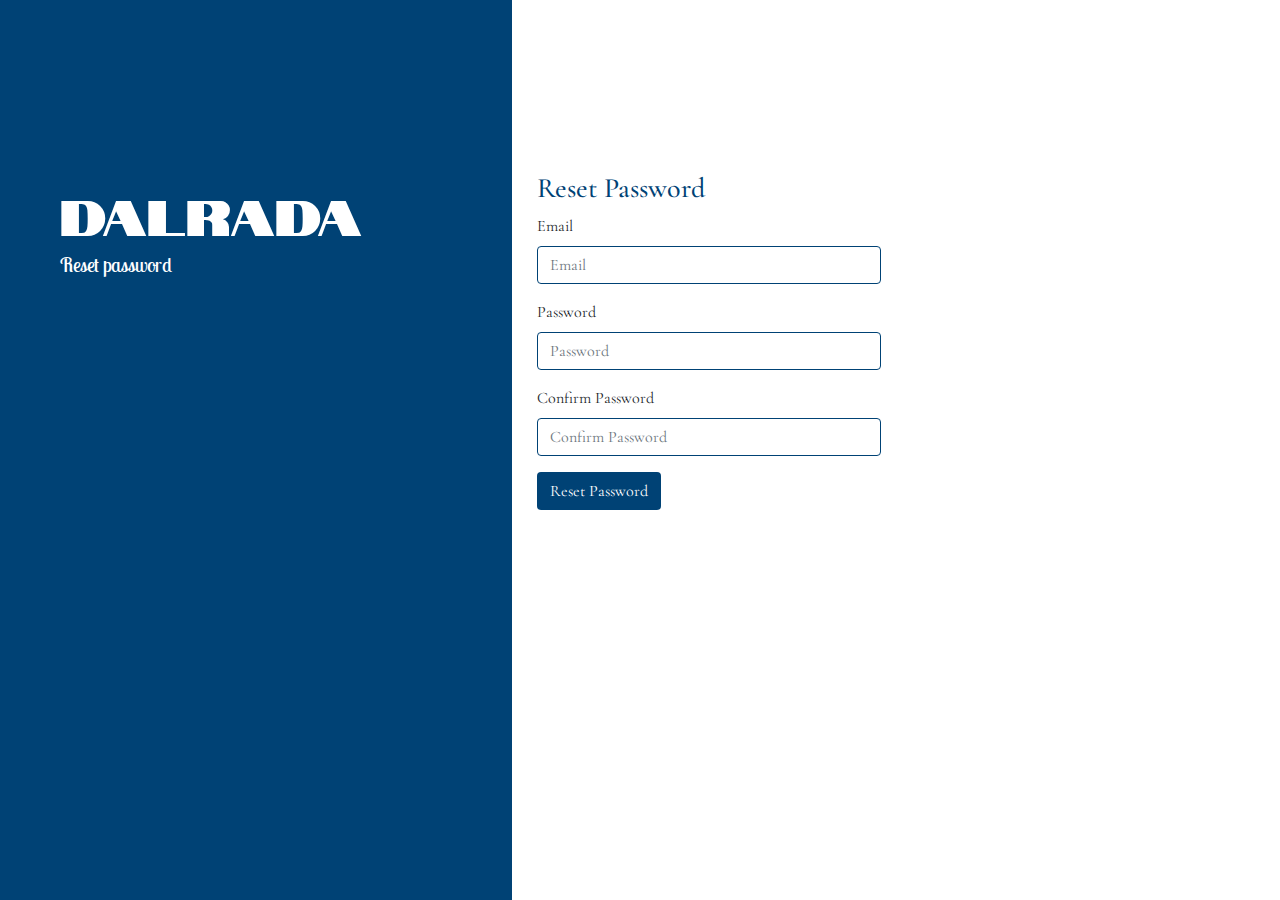
==== forgotpassword.html @ 759493b3 "first commit" ====
<!DOCTYPE html>

<head>
    <title>Login</title>
    <script src="https://code.jquery.com/jquery-3.4.1.slim.min.js"
        integrity="sha384-J6qa4849blE2+poT4WnyKhv5vZF5SrPo0iEjwBvKU7imGFAV0wwj1yYfoRSJoZ+n"
        crossorigin="anonymous"></script>
    <script src="https://cdn.jsdelivr.net/npm/popper.js@1.16.0/dist/umd/popper.min.js"
        integrity="sha384-Q6E9RHvbIyZFJoft+2mJbHaEWldlvI9IOYy5n3zV9zzTtmI3UksdQRVvoxMfooAo"
        crossorigin="anonymous"></script>
    <script src="https://stackpath.bootstrapcdn.com/bootstrap/4.4.1/js/bootstrap.min.js"
        integrity="sha384-wfSDF2E50Y2D1uUdj0O3uMBJnjuUD4Ih7YwaYd1iqfktj0Uod8GCExl3Og8ifwB6"
        crossorigin="anonymous"></script>
    <link rel="stylesheet" href="https://stackpath.bootstrapcdn.com/bootstrap/4.4.1/css/bootstrap.min.css"
        integrity="sha384-Vkoo8x4CGsO3+Hhxv8T/Q5PaXtkKtu6ug5TOeNV6gBiFeWPGFN9MuhOf23Q9Ifjh" crossorigin="anonymous">
    <link href="//maxcdn.bootstrapcdn.com/bootstrap/4.0.0/css/bootstrap.min.css" rel="stylesheet" id="bootstrap-css">
    <script src="//maxcdn.bootstrapcdn.com/bootstrap/4.0.0/js/bootstrap.min.js"></script>
    <script src="//code.jquery.com/jquery-1.11.1.min.js"></script>
    <link rel="stylesheet" href="forgotpassword.css">
</head>

<body>

    <div class="sidenav">
        <div class="login-main-text">
            <h2>DALRADA</h2>
            <p>Reset password</p>
        </div>
    </div>
    <div class="main">
        <div class="col-md-6 col-sm-12">
            <div class="login-form">
                <h3>Reset Password</h3>
                <!-- <img src="images/loginimg.png"> -->
                <form>
                    <div class="form-group">
                        <label>Email</label>
                        <input type="email" class="form-control" placeholder="Email">
                    </div>
                    <div class="form-group">
                        <label>Password</label>
                        <input type="password" class="form-control" placeholder="Password">
                    </div>
                    <div class="form-group">
                        <label>Confirm Password</label>
                        <input type="password" class="form-control" placeholder="Confirm Password">
                    </div>
                    <a href="index.html" class="btn btn-black active" role="button" aria-pressed="true">Reset Password</a>
                </form>
            </div>
        </div>
    </div>
</body>

</html>
---- forgotpassword.css ----
@import url("style.css");

.main .login-form h3{
    color:   #004275;
    /* font-family: cursive; */
}
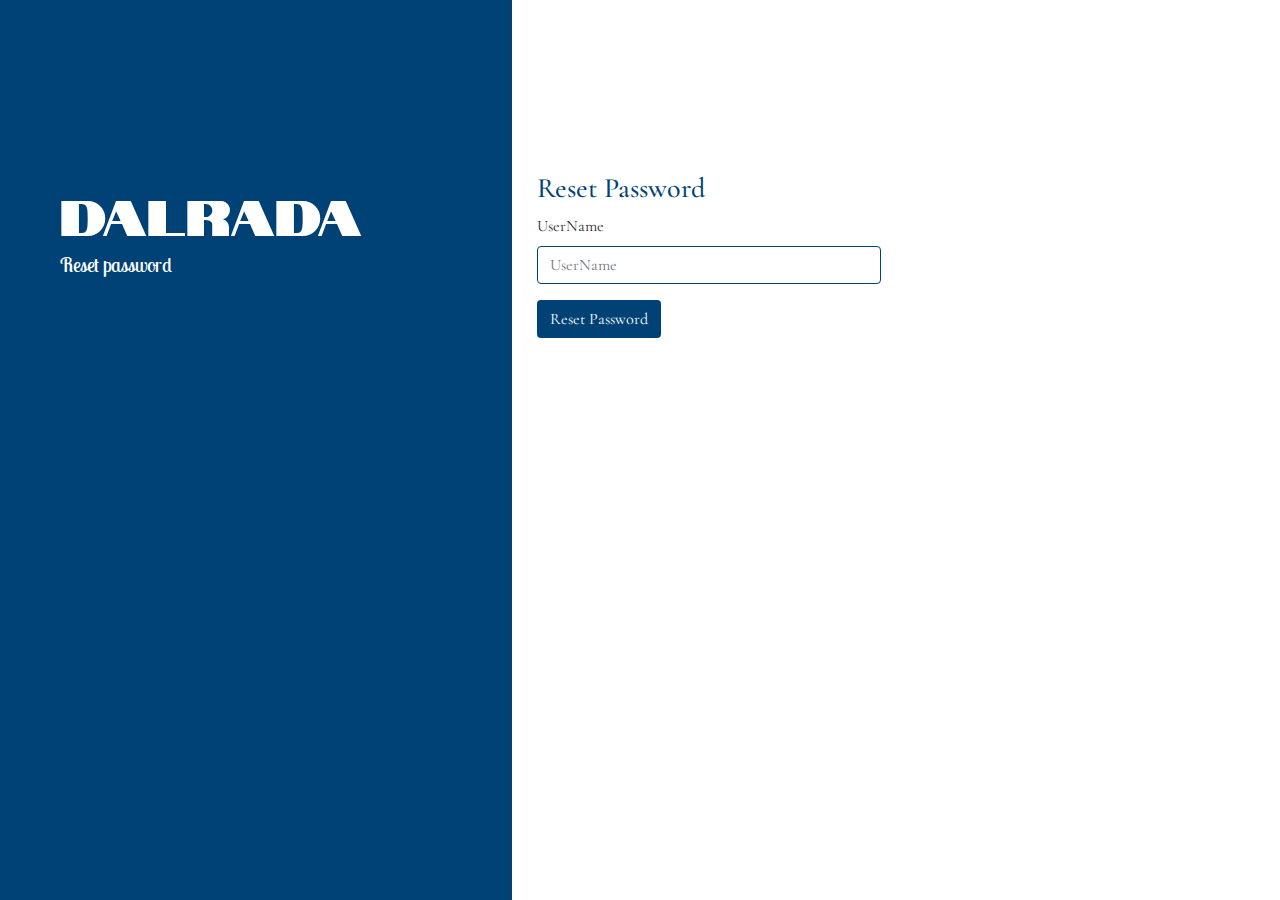
==== commit a4ec52b3: "html pagees added" ====
--- a/forgotpassword.html
+++ b/forgotpassword.html
@@ -34,17 +34,17 @@
                 <!-- <img src="images/loginimg.png"> -->
                 <form>
                     <div class="form-group">
-                        <label>Email</label>
-                        <input type="email" class="form-control" placeholder="Email">
+                        <label>UserName</label>
+                        <input type="email" class="form-control" placeholder="UserName">
                     </div>
-                    <div class="form-group">
+                    <!-- <div class="form-group">
                         <label>Password</label>
                         <input type="password" class="form-control" placeholder="Password">
                     </div>
                     <div class="form-group">
                         <label>Confirm Password</label>
                         <input type="password" class="form-control" placeholder="Confirm Password">
-                    </div>
+                    </div> -->
                     <a href="index.html" class="btn btn-black active" role="button" aria-pressed="true">Reset Password</a>
                 </form>
             </div>
